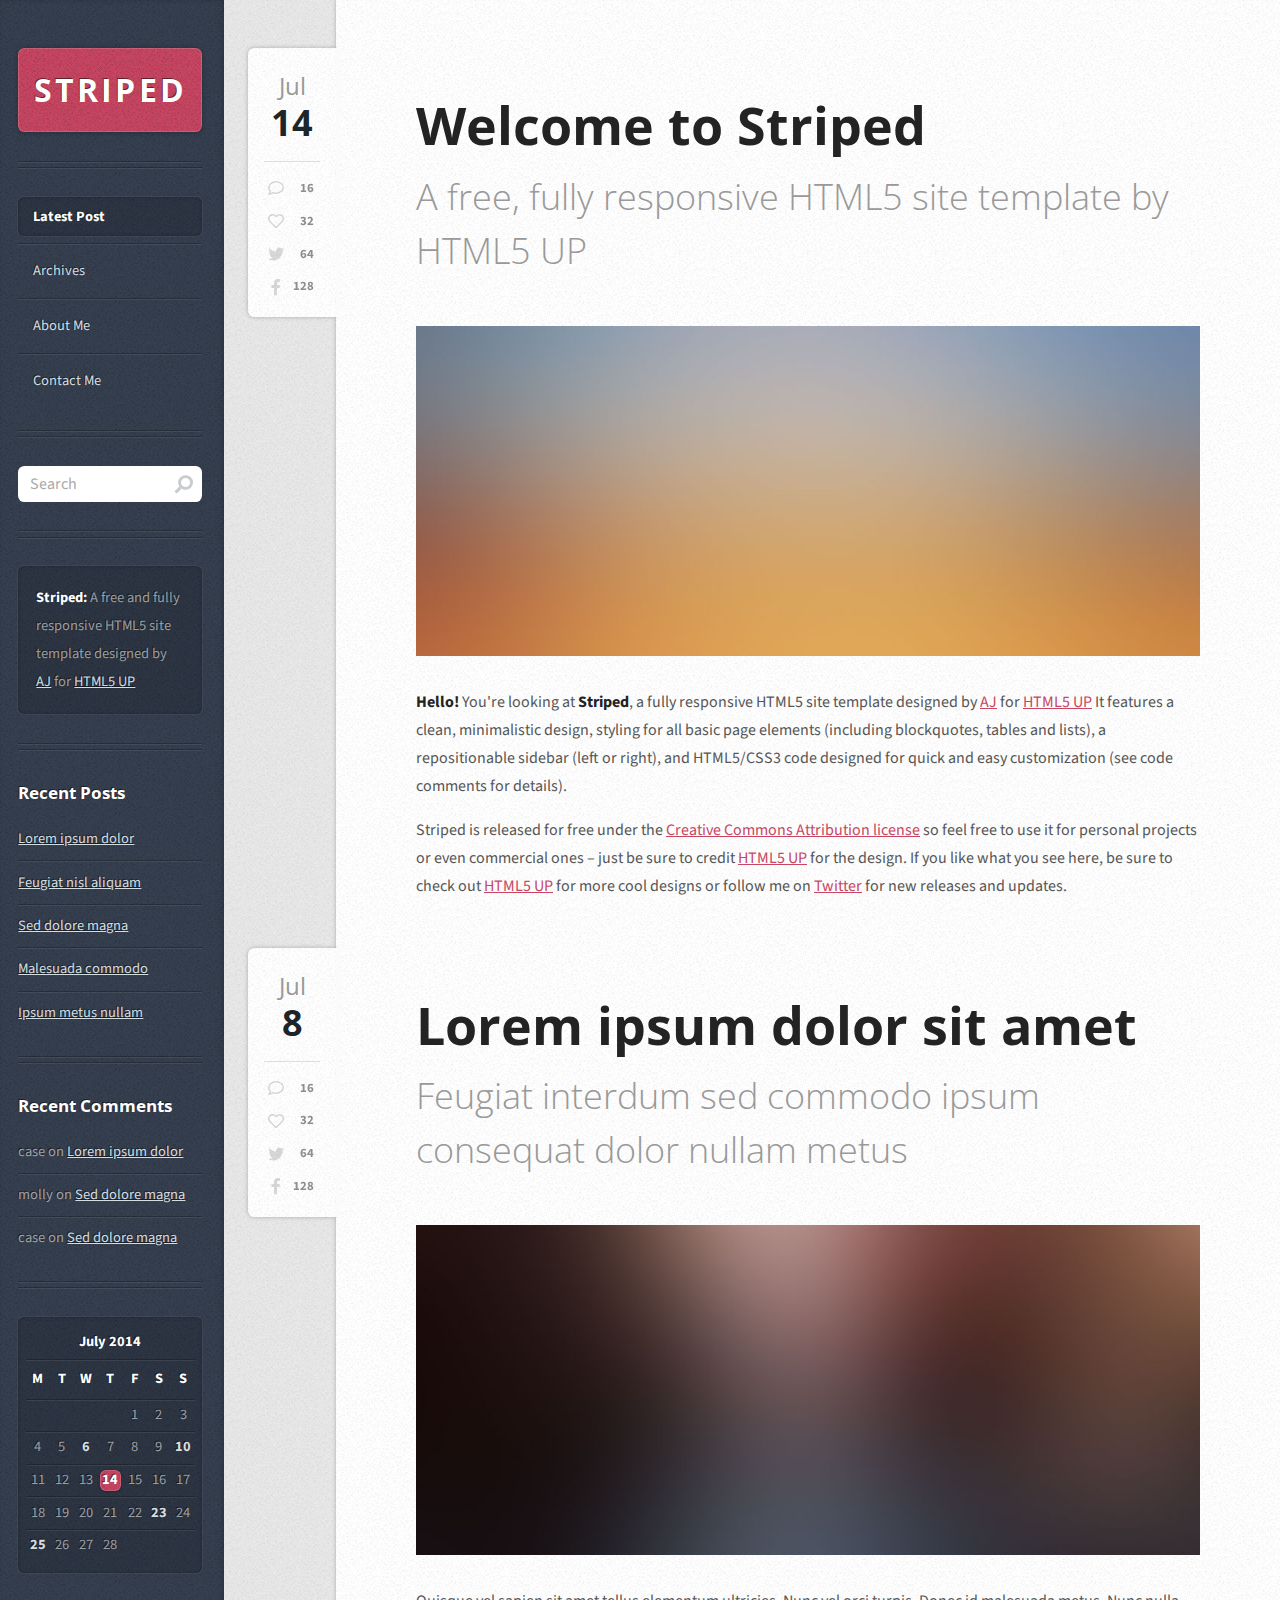
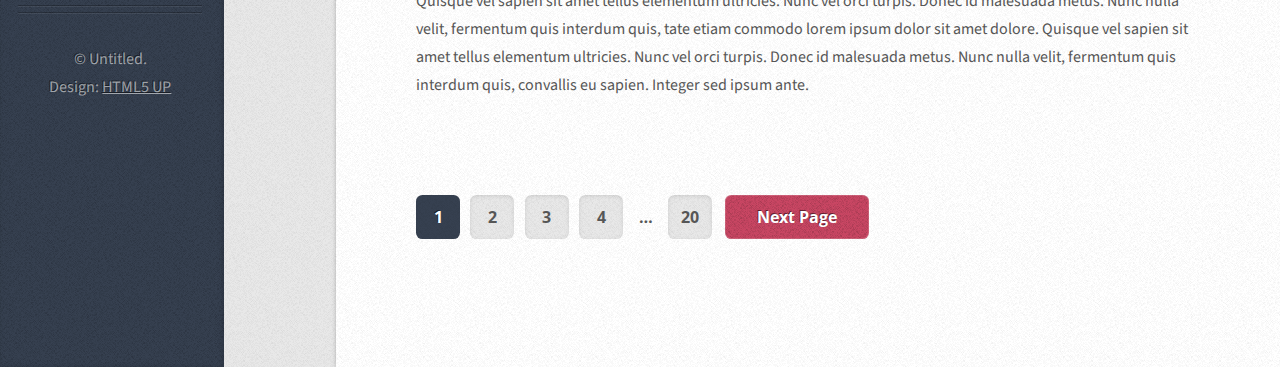
==== web/index.html @ 4e56ab69 "增添模板" ====
<!DOCTYPE HTML>
<!--
	Striped by HTML5 UP
	html5up.net | @ajlkn
	Free for personal and commercial use under the CCA 3.0 license (html5up.net/license)
-->
<html>
	<head>
		<title>Striped by HTML5 UP</title>
		<meta charset="utf-8" />
		<meta name="viewport" content="width=device-width, initial-scale=1, user-scalable=no" />
		<link rel="stylesheet" href="assets/css/main.css" />
	</head>
	<body class="is-preload">

		<!-- Content -->
			<div id="content">
				<div class="inner">

					<!-- Post -->
						<article class="box post post-excerpt">
							<header>
								<!--
									Note: Titles and subtitles will wrap automatically when necessary, so don't worry
									if they get too long. You can also remove the <p> entirely if you don't
									need a subtitle.
								-->
								<h2><a href="#">Welcome to Striped</a></h2>
								<p>A free, fully responsive HTML5 site template by HTML5 UP</p>
							</header>
							<div class="info">
								<!--
									Note: The date should be formatted exactly as it's shown below. In particular, the
									"least significant" characters of the month should be encapsulated in a <span>
									element to denote what gets dropped in 1200px mode (eg. the "uary" in "January").
									Oh, and if you don't need a date for a particular page or post you can simply delete
									the entire "date" element.

								-->
								<span class="date"><span class="month">Jul<span>y</span></span> <span class="day">14</span><span class="year">, 2014</span></span>
								<!--
									Note: You can change the number of list items in "stats" to whatever you want.
								-->
								<ul class="stats">
									<li><a href="#" class="icon fa-comment">16</a></li>
									<li><a href="#" class="icon fa-heart">32</a></li>
									<li><a href="#" class="icon brands fa-twitter">64</a></li>
									<li><a href="#" class="icon brands fa-facebook-f">128</a></li>
								</ul>
							</div>
							<a href="#" class="image featured"><img src="images/pic01.jpg" alt="" /></a>
							<p>
								<strong>Hello!</strong> You're looking at <strong>Striped</strong>, a fully responsive HTML5 site template designed by <a href="http://twitter.com/ajlkn">AJ</a>
								for <a href="http://html5up.net">HTML5 UP</a> It features a clean, minimalistic design, styling for all basic page elements (including blockquotes, tables and lists), a
								repositionable sidebar (left or right), and HTML5/CSS3 code designed for quick and easy customization (see code comments for details).
							</p>
							<p>
								Striped is released for free under the <a href="http://html5up.net/license">Creative Commons Attribution license</a> so feel free to use it for personal projects
								or even commercial ones &ndash; just be sure to credit <a href="http://html5up.net">HTML5 UP</a> for the design. If you like what you see here, be sure to check out
								<a href="http://html5up.net">HTML5 UP</a> for more cool designs or follow me on <a href="http://twitter.com/ajlkn">Twitter</a> for new releases and updates.
							</p>
						</article>

					<!-- Post -->
						<article class="box post post-excerpt">
							<header>
								<h2><a href="#">Lorem ipsum dolor sit amet</a></h2>
								<p>Feugiat interdum sed commodo ipsum consequat dolor nullam metus</p>
							</header>
							<div class="info">
								<span class="date"><span class="month">Jul<span>y</span></span> <span class="day">8</span><span class="year">, 2014</span></span>
								<ul class="stats">
									<li><a href="#" class="icon fa-comment">16</a></li>
									<li><a href="#" class="icon fa-heart">32</a></li>
									<li><a href="#" class="icon brands fa-twitter">64</a></li>
									<li><a href="#" class="icon brands fa-facebook-f">128</a></li>
								</ul>
							</div>
							<a href="#" class="image featured"><img src="images/pic02.jpg" alt="" /></a>
							<p>
								Quisque vel sapien sit amet tellus elementum ultricies. Nunc vel orci turpis. Donec id malesuada metus.
								Nunc nulla velit, fermentum quis interdum quis, tate etiam commodo lorem ipsum dolor sit amet dolore.
								Quisque vel sapien sit amet tellus elementum ultricies. Nunc vel orci turpis. Donec id malesuada metus.
								Nunc nulla velit, fermentum quis interdum quis, convallis eu sapien. Integer sed ipsum ante.
							</p>
						</article>

					<!-- Pagination -->
						<div class="pagination">
							<!--<a href="#" class="button previous">Previous Page</a>-->
							<div class="pages">
								<a href="#" class="active">1</a>
								<a href="#">2</a>
								<a href="#">3</a>
								<a href="#">4</a>
								<span>&hellip;</span>
								<a href="#">20</a>
							</div>
							<a href="#" class="button next">Next Page</a>
						</div>

				</div>
			</div>

		<!-- Sidebar -->
			<div id="sidebar">

				<!-- Logo -->
					<h1 id="logo"><a href="#">STRIPED</a></h1>

				<!-- Nav -->
					<nav id="nav">
						<ul>
							<li class="current"><a href="#">Latest Post</a></li>
							<li><a href="#">Archives</a></li>
							<li><a href="#">About Me</a></li>
							<li><a href="#">Contact Me</a></li>
						</ul>
					</nav>

				<!-- Search -->
					<section class="box search">
						<form method="post" action="#">
							<input type="text" class="text" name="search" placeholder="Search" />
						</form>
					</section>

				<!-- Text -->
					<section class="box text-style1">
						<div class="inner">
							<p>
								<strong>Striped:</strong> A free and fully responsive HTML5 site
								template designed by <a href="http://twitter.com/ajlkn">AJ</a> for <a href="http://html5up.net/">HTML5 UP</a>
							</p>
						</div>
					</section>

				<!-- Recent Posts -->
					<section class="box recent-posts">
						<header>
							<h2>Recent Posts</h2>
						</header>
						<ul>
							<li><a href="#">Lorem ipsum dolor</a></li>
							<li><a href="#">Feugiat nisl aliquam</a></li>
							<li><a href="#">Sed dolore magna</a></li>
							<li><a href="#">Malesuada commodo</a></li>
							<li><a href="#">Ipsum metus nullam</a></li>
						</ul>
					</section>

				<!-- Recent Comments -->
					<section class="box recent-comments">
						<header>
							<h2>Recent Comments</h2>
						</header>
						<ul>
							<li>case on <a href="#">Lorem ipsum dolor</a></li>
							<li>molly on <a href="#">Sed dolore magna</a></li>
							<li>case on <a href="#">Sed dolore magna</a></li>
						</ul>
					</section>

				<!-- Calendar -->
					<section class="box calendar">
						<div class="inner">
							<table>
								<caption>July 2014</caption>
								<thead>
									<tr>
										<th scope="col" title="Monday">M</th>
										<th scope="col" title="Tuesday">T</th>
										<th scope="col" title="Wednesday">W</th>
										<th scope="col" title="Thursday">T</th>
										<th scope="col" title="Friday">F</th>
										<th scope="col" title="Saturday">S</th>
										<th scope="col" title="Sunday">S</th>
									</tr>
								</thead>
								<tbody>
									<tr>
										<td colspan="4" class="pad"><span>&nbsp;</span></td>
										<td><span>1</span></td>
										<td><span>2</span></td>
										<td><span>3</span></td>
									</tr>
									<tr>
										<td><span>4</span></td>
										<td><span>5</span></td>
										<td><a href="#">6</a></td>
										<td><span>7</span></td>
										<td><span>8</span></td>
										<td><span>9</span></td>
										<td><a href="#">10</a></td>
									</tr>
									<tr>
										<td><span>11</span></td>
										<td><span>12</span></td>
										<td><span>13</span></td>
										<td class="today"><a href="#">14</a></td>
										<td><span>15</span></td>
										<td><span>16</span></td>
										<td><span>17</span></td>
									</tr>
									<tr>
										<td><span>18</span></td>
										<td><span>19</span></td>
										<td><span>20</span></td>
										<td><span>21</span></td>
										<td><span>22</span></td>
										<td><a href="#">23</a></td>
										<td><span>24</span></td>
									</tr>
									<tr>
										<td><a href="#">25</a></td>
										<td><span>26</span></td>
										<td><span>27</span></td>
										<td><span>28</span></td>
										<td class="pad" colspan="3"><span>&nbsp;</span></td>
									</tr>
								</tbody>
							</table>
						</div>
					</section>

				<!-- Copyright -->
					<ul id="copyright">
						<li>&copy; Untitled.</li><li>Design: <a href="http://html5up.net">HTML5 UP</a></li>
					</ul>

			</div>

		<!-- Scripts -->
			<script src="assets/js/jquery.min.js"></script>
			<script src="assets/js/browser.min.js"></script>
			<script src="assets/js/breakpoints.min.js"></script>
			<script src="assets/js/util.js"></script>
			<script src="assets/js/main.js"></script>

	</body>
</html>
---- web/assets/css/main.css ----
@import url("fontawesome-all.min.css");
@import url("https://fonts.googleapis.com/css?family=Source+Sans+Pro:400,400italic,700|Open+Sans+Condensed:300,700");

/*
	Striped by HTML5 UP
	html5up.net | @ajlkn
	Free for personal and commercial use under the CCA 3.0 license (html5up.net/license)
*/

html, body, div, span, applet, object,
iframe, h1, h2, h3, h4, h5, h6, p, blockquote,
pre, a, abbr, acronym, address, big, cite,
code, del, dfn, em, img, ins, kbd, q, s, samp,
small, strike, strong, sub, sup, tt, var, b,
u, i, center, dl, dt, dd, ol, ul, li, fieldset,
form, label, legend, table, caption, tbody,
tfoot, thead, tr, th, td, article, aside,
canvas, details, embed, figure, figcaption,
footer, header, hgroup, menu, nav, output, ruby,
section, summary, time, mark, audio, video {
	margin: 0;
	padding: 0;
	border: 0;
	font-size: 100%;
	font: inherit;
	vertical-align: baseline;}

article, aside, details, figcaption, figure,
footer, header, hgroup, menu, nav, section {
	display: block;}

body {
	line-height: 1;
}

ol, ul {
	list-style: none;
}

blockquote, q {
	quotes: none;
}

	blockquote:before, blockquote:after, q:before, q:after {
		content: '';
		content: none;
	}

table {
	border-collapse: collapse;
	border-spacing: 0;
}

body {
	-webkit-text-size-adjust: none;
}

mark {
	background-color: transparent;
	color: inherit;
}

input::-moz-focus-inner {
	border: 0;
	padding: 0;
}

input, select, textarea {
	-moz-appearance: none;
	-webkit-appearance: none;
	-ms-appearance: none;
	appearance: none;
}

/* Basic */

	html {
		box-sizing: border-box;
	}

	*, *:before, *:after {
		box-sizing: inherit;
	}

	body {
		background-color: #e8e8e8;
		background-image: url("images/bg02.png");
		display: -moz-flex;
		display: -webkit-flex;
		display: -ms-flex;
		display: flex;
	}

		body.is-preload *, body.is-preload *:before, body.is-preload *:after {
			-moz-animation: none !important;
			-webkit-animation: none !important;
			-ms-animation: none !important;
			animation: none !important;
			-moz-transition: none !important;
			-webkit-transition: none !important;
			-ms-transition: none !important;
			transition: none !important;
		}

	body, input, textarea, select {
		font-family: 'Source Sans Pro', sans-serif;
		font-weight: 400;
		color: #565656;
	}

	a {
		color: #c94663;
	}

	strong, b {
		font-weight: 700;
		color: #232323;
	}

	h2, h3, h4, h5, h6 {
		font-family: 'Open Sans Condensed', sans-serif;
		font-weight: 700;
		color: #232323;
	}

	h2 a, h4 a, h5 a, h6 a {
		text-decoration: none;
		color: inherit;
	}

	blockquote {
		border-left: solid 5px #ddd;
		padding: 1em 0 1em 2em;
		font-style: italic;
	}

	em, i {
		font-style: italic;
	}

	hr {
		border: 0;
		border-top: solid 1px #ddd;
		padding: 1.5em 0 0 0;
		margin: 1.75em 0 0 0;
	}

	sub {
		position: relative;
		top: 0.5em;
		font-size: 0.8em;
	}

	sup {
		position: relative;
		top: -0.5em;
		font-size: 0.8em;
	}

	br.clear {
		clear: both;
	}

	p, ul, ol, dl {
		margin-bottom: 1em;
	}

/* Row */

	.row {
		display: flex;
		flex-wrap: wrap;
		box-sizing: border-box;
		align-items: stretch;
	}

		.row > * {
			box-sizing: border-box;
		}

		.row.gtr-uniform > * > :last-child {
			margin-bottom: 0;
		}

		.row.aln-left {
			justify-content: flex-start;
		}

		.row.aln-center {
			justify-content: center;
		}

		.row.aln-right {
			justify-content: flex-end;
		}

		.row.aln-top {
			align-items: flex-start;
		}

		.row.aln-middle {
			align-items: center;
		}

		.row.aln-bottom {
			align-items: flex-end;
		}

		.row > .imp {
			order: -1;
		}

		.row > .col-1 {
			width: 8.33333%;
		}

		.row > .off-1 {
			margin-left: 8.33333%;
		}

		.row > .col-2 {
			width: 16.66667%;
		}

		.row > .off-2 {
			margin-left: 16.66667%;
		}

		.row > .col-3 {
			width: 25%;
		}

		.row > .off-3 {
			margin-left: 25%;
		}

		.row > .col-4 {
			width: 33.33333%;
		}

		.row > .off-4 {
			margin-left: 33.33333%;
		}

		.row > .col-5 {
			width: 41.66667%;
		}

		.row > .off-5 {
			margin-left: 41.66667%;
		}

		.row > .col-6 {
			width: 50%;
		}

		.row > .off-6 {
			margin-left: 50%;
		}

		.row > .col-7 {
			width: 58.33333%;
		}

		.row > .off-7 {
			margin-left: 58.33333%;
		}

		.row > .col-8 {
			width: 66.66667%;
		}

		.row > .off-8 {
			margin-left: 66.66667%;
		}

		.row > .col-9 {
			width: 75%;
		}

		.row > .off-9 {
			margin-left: 75%;
		}

		.row > .col-10 {
			width: 83.33333%;
		}

		.row > .off-10 {
			margin-left: 83.33333%;
		}

		.row > .col-11 {
			width: 91.66667%;
		}

		.row > .off-11 {
			margin-left: 91.66667%;
		}

		.row > .col-12 {
			width: 100%;
		}

		.row > .off-12 {
			margin-left: 100%;
		}

		.row.gtr-0 {
			margin-top: 0px;
			margin-left: 0px;
		}

			.row.gtr-0 > * {
				padding: 0px 0 0 0px;
			}

			.row.gtr-0.gtr-uniform {
				margin-top: 0px;
			}

				.row.gtr-0.gtr-uniform > * {
					padding-top: 0px;
				}

		.row.gtr-25 {
			margin-top: -12.5px;
			margin-left: -12.5px;
		}

			.row.gtr-25 > * {
				padding: 12.5px 0 0 12.5px;
			}

			.row.gtr-25.gtr-uniform {
				margin-top: -12.5px;
			}

				.row.gtr-25.gtr-uniform > * {
					padding-top: 12.5px;
				}

		.row.gtr-50 {
			margin-top: -25px;
			margin-left: -25px;
		}

			.row.gtr-50 > * {
				padding: 25px 0 0 25px;
			}

			.row.gtr-50.gtr-uniform {
				margin-top: -25px;
			}

				.row.gtr-50.gtr-uniform > * {
					padding-top: 25px;
				}

		.row {
			margin-top: -50px;
			margin-left: -50px;
		}

			.row > * {
				padding: 50px 0 0 50px;
			}

			.row.gtr-uniform {
				margin-top: -50px;
			}

				.row.gtr-uniform > * {
					padding-top: 50px;
				}

		.row.gtr-150 {
			margin-top: -75px;
			margin-left: -75px;
		}

			.row.gtr-150 > * {
				padding: 75px 0 0 75px;
			}

			.row.gtr-150.gtr-uniform {
				margin-top: -75px;
			}

				.row.gtr-150.gtr-uniform > * {
					padding-top: 75px;
				}

		.row.gtr-200 {
			margin-top: -100px;
			margin-left: -100px;
		}

			.row.gtr-200 > * {
				padding: 100px 0 0 100px;
			}

			.row.gtr-200.gtr-uniform {
				margin-top: -100px;
			}

				.row.gtr-200.gtr-uniform > * {
					padding-top: 100px;
				}

		@media screen and (min-width: 737px) {

			.row {
				display: flex;
				flex-wrap: wrap;
				box-sizing: border-box;
				align-items: stretch;
			}

				.row > * {
					box-sizing: border-box;
				}

				.row.gtr-uniform > * > :last-child {
					margin-bottom: 0;
				}

				.row.aln-left {
					justify-content: flex-start;
				}

				.row.aln-center {
					justify-content: center;
				}

				.row.aln-right {
					justify-content: flex-end;
				}

				.row.aln-top {
					align-items: flex-start;
				}

				.row.aln-middle {
					align-items: center;
				}

				.row.aln-bottom {
					align-items: flex-end;
				}

				.row > .imp-desktop {
					order: -1;
				}

				.row > .col-1-desktop {
					width: 8.33333%;
				}

				.row > .off-1-desktop {
					margin-left: 8.33333%;
				}

				.row > .col-2-desktop {
					width: 16.66667%;
				}

				.row > .off-2-desktop {
					margin-left: 16.66667%;
				}

				.row > .col-3-desktop {
					width: 25%;
				}

				.row > .off-3-desktop {
					margin-left: 25%;
				}

				.row > .col-4-desktop {
					width: 33.33333%;
				}

				.row > .off-4-desktop {
					margin-left: 33.33333%;
				}

				.row > .col-5-desktop {
					width: 41.66667%;
				}

				.row > .off-5-desktop {
					margin-left: 41.66667%;
				}

				.row > .col-6-desktop {
					width: 50%;
				}

				.row > .off-6-desktop {
					margin-left: 50%;
				}

				.row > .col-7-desktop {
					width: 58.33333%;
				}

				.row > .off-7-desktop {
					margin-left: 58.33333%;
				}

				.row > .col-8-desktop {
					width: 66.66667%;
				}

				.row > .off-8-desktop {
					margin-left: 66.66667%;
				}

				.row > .col-9-desktop {
					width: 75%;
				}

				.row > .off-9-desktop {
					margin-left: 75%;
				}

				.row > .col-10-desktop {
					width: 83.33333%;
				}

				.row > .off-10-desktop {
					margin-left: 83.33333%;
				}

				.row > .col-11-desktop {
					width: 91.66667%;
				}

				.row > .off-11-desktop {
					margin-left: 91.66667%;
				}

				.row > .col-12-desktop {
					width: 100%;
				}

				.row > .off-12-desktop {
					margin-left: 100%;
				}

				.row.gtr-0 {
					margin-top: 0px;
					margin-left: 0px;
				}

					.row.gtr-0 > * {
						padding: 0px 0 0 0px;
					}

					.row.gtr-0.gtr-uniform {
						margin-top: 0px;
					}

						.row.gtr-0.gtr-uniform > * {
							padding-top: 0px;
						}

				.row.gtr-25 {
					margin-top: -12.5px;
					margin-left: -12.5px;
				}

					.row.gtr-25 > * {
						padding: 12.5px 0 0 12.5px;
					}

					.row.gtr-25.gtr-uniform {
						margin-top: -12.5px;
					}

						.row.gtr-25.gtr-uniform > * {
							padding-top: 12.5px;
						}

				.row.gtr-50 {
					margin-top: -25px;
					margin-left: -25px;
				}

					.row.gtr-50 > * {
						padding: 25px 0 0 25px;
					}

					.row.gtr-50.gtr-uniform {
						margin-top: -25px;
					}

						.row.gtr-50.gtr-uniform > * {
							padding-top: 25px;
						}

				.row {
					margin-top: -50px;
					margin-left: -50px;
				}

					.row > * {
						padding: 50px 0 0 50px;
					}

					.row.gtr-uniform {
						margin-top: -50px;
					}

						.row.gtr-uniform > * {
							padding-top: 50px;
						}

				.row.gtr-150 {
					margin-top: -75px;
					margin-left: -75px;
				}

					.row.gtr-150 > * {
						padding: 75px 0 0 75px;
					}

					.row.gtr-150.gtr-uniform {
						margin-top: -75px;
					}

						.row.gtr-150.gtr-uniform > * {
							padding-top: 75px;
						}

				.row.gtr-200 {
					margin-top: -100px;
					margin-left: -100px;
				}

					.row.gtr-200 > * {
						padding: 100px 0 0 100px;
					}

					.row.gtr-200.gtr-uniform {
						margin-top: -100px;
					}

						.row.gtr-200.gtr-uniform > * {
							padding-top: 100px;
						}

		}

		@media screen and (min-width: 1201px) {

			.row {
				display: flex;
				flex-wrap: wrap;
				box-sizing: border-box;
				align-items: stretch;
			}

				.row > * {
					box-sizing: border-box;
				}

				.row.gtr-uniform > * > :last-child {
					margin-bottom: 0;
				}

				.row.aln-left {
					justify-content: flex-start;
				}

				.row.aln-center {
					justify-content: center;
				}

				.row.aln-right {
					justify-content: flex-end;
				}

				.row.aln-top {
					align-items: flex-start;
				}

				.row.aln-middle {
					align-items: center;
				}

				.row.aln-bottom {
					align-items: flex-end;
				}

				.row > .imp-wide {
					order: -1;
				}

				.row > .col-1-wide {
					width: 8.33333%;
				}

				.row > .off-1-wide {
					margin-left: 8.33333%;
				}

				.row > .col-2-wide {
					width: 16.66667%;
				}

				.row > .off-2-wide {
					margin-left: 16.66667%;
				}

				.row > .col-3-wide {
					width: 25%;
				}

				.row > .off-3-wide {
					margin-left: 25%;
				}

				.row > .col-4-wide {
					width: 33.33333%;
				}

				.row > .off-4-wide {
					margin-left: 33.33333%;
				}

				.row > .col-5-wide {
					width: 41.66667%;
				}

				.row > .off-5-wide {
					margin-left: 41.66667%;
				}

				.row > .col-6-wide {
					width: 50%;
				}

				.row > .off-6-wide {
					margin-left: 50%;
				}

				.row > .col-7-wide {
					width: 58.33333%;
				}

				.row > .off-7-wide {
					margin-left: 58.33333%;
				}

				.row > .col-8-wide {
					width: 66.66667%;
				}

				.row > .off-8-wide {
					margin-left: 66.66667%;
				}

				.row > .col-9-wide {
					width: 75%;
				}

				.row > .off-9-wide {
					margin-left: 75%;
				}

				.row > .col-10-wide {
					width: 83.33333%;
				}

				.row > .off-10-wide {
					margin-left: 83.33333%;
				}

				.row > .col-11-wide {
					width: 91.66667%;
				}

				.row > .off-11-wide {
					margin-left: 91.66667%;
				}

				.row > .col-12-wide {
					width: 100%;
				}

				.row > .off-12-wide {
					margin-left: 100%;
				}

				.row.gtr-0 {
					margin-top: 0px;
					margin-left: 0px;
				}

					.row.gtr-0 > * {
						padding: 0px 0 0 0px;
					}

					.row.gtr-0.gtr-uniform {
						margin-top: 0px;
					}

						.row.gtr-0.gtr-uniform > * {
							padding-top: 0px;
						}

				.row.gtr-25 {
					margin-top: -12.5px;
					margin-left: -12.5px;
				}

					.row.gtr-25 > * {
						padding: 12.5px 0 0 12.5px;
					}

					.row.gtr-25.gtr-uniform {
						margin-top: -12.5px;
					}

						.row.gtr-25.gtr-uniform > * {
							padding-top: 12.5px;
						}

				.row.gtr-50 {
					margin-top: -25px;
					margin-left: -25px;
				}

					.row.gtr-50 > * {
						padding: 25px 0 0 25px;
					}

					.row.gtr-50.gtr-uniform {
						margin-top: -25px;
					}

						.row.gtr-50.gtr-uniform > * {
							padding-top: 25px;
						}

				.row {
					margin-top: -50px;
					margin-left: -50px;
				}

					.row > * {
						padding: 50px 0 0 50px;
					}

					.row.gtr-uniform {
						margin-top: -50px;
					}

						.row.gtr-uniform > * {
							padding-top: 50px;
						}

				.row.gtr-150 {
					margin-top: -75px;
					margin-left: -75px;
				}

					.row.gtr-150 > * {
						padding: 75px 0 0 75px;
					}

					.row.gtr-150.gtr-uniform {
						margin-top: -75px;
					}

						.row.gtr-150.gtr-uniform > * {
							padding-top: 75px;
						}

				.row.gtr-200 {
					margin-top: -100px;
					margin-left: -100px;
				}

					.row.gtr-200 > * {
						padding: 100px 0 0 100px;
					}

					.row.gtr-200.gtr-uniform {
						margin-top: -100px;
					}

						.row.gtr-200.gtr-uniform > * {
							padding-top: 100px;
						}

		}

		@media screen and (min-width: 737px) and (max-width: 1200px) {

			.row {
				display: flex;
				flex-wrap: wrap;
				box-sizing: border-box;
				align-items: stretch;
			}

				.row > * {
					box-sizing: border-box;
				}

				.row.gtr-uniform > * > :last-child {
					margin-bottom: 0;
				}

				.row.aln-left {
					justify-content: flex-start;
				}

				.row.aln-center {
					justify-content: center;
				}

				.row.aln-right {
					justify-content: flex-end;
				}

				.row.aln-top {
					align-items: flex-start;
				}

				.row.aln-middle {
					align-items: center;
				}

				.row.aln-bottom {
					align-items: flex-end;
				}

				.row > .imp-narrow {
					order: -1;
				}

				.row > .col-1-narrow {
					width: 8.33333%;
				}

				.row > .off-1-narrow {
					margin-left: 8.33333%;
				}

				.row > .col-2-narrow {
					width: 16.66667%;
				}

				.row > .off-2-narrow {
					margin-left: 16.66667%;
				}

				.row > .col-3-narrow {
					width: 25%;
				}

				.row > .off-3-narrow {
					margin-left: 25%;
				}

				.row > .col-4-narrow {
					width: 33.33333%;
				}

				.row > .off-4-narrow {
					margin-left: 33.33333%;
				}

				.row > .col-5-narrow {
					width: 41.66667%;
				}

				.row > .off-5-narrow {
					margin-left: 41.66667%;
				}

				.row > .col-6-narrow {
					width: 50%;
				}

				.row > .off-6-narrow {
					margin-left: 50%;
				}

				.row > .col-7-narrow {
					width: 58.33333%;
				}

				.row > .off-7-narrow {
					margin-left: 58.33333%;
				}

				.row > .col-8-narrow {
					width: 66.66667%;
				}

				.row > .off-8-narrow {
					margin-left: 66.66667%;
				}

				.row > .col-9-narrow {
					width: 75%;
				}

				.row > .off-9-narrow {
					margin-left: 75%;
				}

				.row > .col-10-narrow {
					width: 83.33333%;
				}

				.row > .off-10-narrow {
					margin-left: 83.33333%;
				}

				.row > .col-11-narrow {
					width: 91.66667%;
				}

				.row > .off-11-narrow {
					margin-left: 91.66667%;
				}

				.row > .col-12-narrow {
					width: 100%;
				}

				.row > .off-12-narrow {
					margin-left: 100%;
				}

				.row.gtr-0 {
					margin-top: 0px;
					margin-left: 0px;
				}

					.row.gtr-0 > * {
						padding: 0px 0 0 0px;
					}

					.row.gtr-0.gtr-uniform {
						margin-top: 0px;
					}

						.row.gtr-0.gtr-uniform > * {
							padding-top: 0px;
						}

				.row.gtr-25 {
					margin-top: -12.5px;
					margin-left: -12.5px;
				}

					.row.gtr-25 > * {
						padding: 12.5px 0 0 12.5px;
					}

					.row.gtr-25.gtr-uniform {
						margin-top: -12.5px;
					}

						.row.gtr-25.gtr-uniform > * {
							padding-top: 12.5px;
						}

				.row.gtr-50 {
					margin-top: -25px;
					margin-left: -25px;
				}

					.row.gtr-50 > * {
						padding: 25px 0 0 25px;
					}

					.row.gtr-50.gtr-uniform {
						margin-top: -25px;
					}

						.row.gtr-50.gtr-uniform > * {
							padding-top: 25px;
						}

				.row {
					margin-top: -50px;
					margin-left: -50px;
				}

					.row > * {
						padding: 50px 0 0 50px;
					}

					.row.gtr-uniform {
						margin-top: -50px;
					}

						.row.gtr-uniform > * {
							padding-top: 50px;
						}

				.row.gtr-150 {
					margin-top: -75px;
					margin-left: -75px;
				}

					.row.gtr-150 > * {
						padding: 75px 0 0 75px;
					}

					.row.gtr-150.gtr-uniform {
						margin-top: -75px;
					}

						.row.gtr-150.gtr-uniform > * {
							padding-top: 75px;
						}

				.row.gtr-200 {
					margin-top: -100px;
					margin-left: -100px;
				}

					.row.gtr-200 > * {
						padding: 100px 0 0 100px;
					}

					.row.gtr-200.gtr-uniform {
						margin-top: -100px;
					}

						.row.gtr-200.gtr-uniform > * {
							padding-top: 100px;
						}

		}

		@media screen and (min-width: 737px) and (max-width: 1000px) {

			.row {
				display: flex;
				flex-wrap: wrap;
				box-sizing: border-box;
				align-items: stretch;
			}

				.row > * {
					box-sizing: border-box;
				}

				.row.gtr-uniform > * > :last-child {
					margin-bottom: 0;
				}

				.row.aln-left {
					justify-content: flex-start;
				}

				.row.aln-center {
					justify-content: center;
				}

				.row.aln-right {
					justify-content: flex-end;
				}

				.row.aln-top {
					align-items: flex-start;
				}

				.row.aln-middle {
					align-items: center;
				}

				.row.aln-bottom {
					align-items: flex-end;
				}

				.row > .imp-narrower {
					order: -1;
				}

				.row > .col-1-narrower {
					width: 8.33333%;
				}

				.row > .off-1-narrower {
					margin-left: 8.33333%;
				}

				.row > .col-2-narrower {
					width: 16.66667%;
				}

				.row > .off-2-narrower {
					margin-left: 16.66667%;
				}

				.row > .col-3-narrower {
					width: 25%;
				}

				.row > .off-3-narrower {
					margin-left: 25%;
				}

				.row > .col-4-narrower {
					width: 33.33333%;
				}

				.row > .off-4-narrower {
					margin-left: 33.33333%;
				}

				.row > .col-5-narrower {
					width: 41.66667%;
				}

				.row > .off-5-narrower {
					margin-left: 41.66667%;
				}

				.row > .col-6-narrower {
					width: 50%;
				}

				.row > .off-6-narrower {
					margin-left: 50%;
				}

				.row > .col-7-narrower {
					width: 58.33333%;
				}

				.row > .off-7-narrower {
					margin-left: 58.33333%;
				}

				.row > .col-8-narrower {
					width: 66.66667%;
				}

				.row > .off-8-narrower {
					margin-left: 66.66667%;
				}

				.row > .col-9-narrower {
					width: 75%;
				}

				.row > .off-9-narrower {
					margin-left: 75%;
				}

				.row > .col-10-narrower {
					width: 83.33333%;
				}

				.row > .off-10-narrower {
					margin-left: 83.33333%;
				}

				.row > .col-11-narrower {
					width: 91.66667%;
				}

				.row > .off-11-narrower {
					margin-left: 91.66667%;
				}

				.row > .col-12-narrower {
					width: 100%;
				}

				.row > .off-12-narrower {
					margin-left: 100%;
				}

				.row.gtr-0 {
					margin-top: 0px;
					margin-left: 0px;
				}

					.row.gtr-0 > * {
						padding: 0px 0 0 0px;
					}

					.row.gtr-0.gtr-uniform {
						margin-top: 0px;
					}

						.row.gtr-0.gtr-uniform > * {
							padding-top: 0px;
						}

				.row.gtr-25 {
					margin-top: -12.5px;
					margin-left: -12.5px;
				}

					.row.gtr-25 > * {
						padding: 12.5px 0 0 12.5px;
					}

					.row.gtr-25.gtr-uniform {
						margin-top: -12.5px;
					}

						.row.gtr-25.gtr-uniform > * {
							padding-top: 12.5px;
						}

				.row.gtr-50 {
					margin-top: -25px;
					margin-left: -25px;
				}

					.row.gtr-50 > * {
						padding: 25px 0 0 25px;
					}

					.row.gtr-50.gtr-uniform {
						margin-top: -25px;
					}

						.row.gtr-50.gtr-uniform > * {
							padding-top: 25px;
						}

				.row {
					margin-top: -50px;
					margin-left: -50px;
				}

					.row > * {
						padding: 50px 0 0 50px;
					}

					.row.gtr-uniform {
						margin-top: -50px;
					}

						.row.gtr-uniform > * {
							padding-top: 50px;
						}

				.row.gtr-150 {
					margin-top: -75px;
					margin-left: -75px;
				}

					.row.gtr-150 > * {
						padding: 75px 0 0 75px;
					}

					.row.gtr-150.gtr-uniform {
						margin-top: -75px;
					}

						.row.gtr-150.gtr-uniform > * {
							padding-top: 75px;
						}

				.row.gtr-200 {
					margin-top: -100px;
					margin-left: -100px;
				}

					.row.gtr-200 > * {
						padding: 100px 0 0 100px;
					}

					.row.gtr-200.gtr-uniform {
						margin-top: -100px;
					}

						.row.gtr-200.gtr-uniform > * {
							padding-top: 100px;
						}

		}

		@media screen and (max-width: 736px) {

			.row {
				display: flex;
				flex-wrap: wrap;
				box-sizing: border-box;
				align-items: stretch;
			}

				.row > * {
					box-sizing: border-box;
				}

				.row.gtr-uniform > * > :last-child {
					margin-bottom: 0;
				}

				.row.aln-left {
					justify-content: flex-start;
				}

				.row.aln-center {
					justify-content: center;
				}

				.row.aln-right {
					justify-content: flex-end;
				}

				.row.aln-top {
					align-items: flex-start;
				}

				.row.aln-middle {
					align-items: center;
				}

				.row.aln-bottom {
					align-items: flex-end;
				}

				.row > .imp-mobile {
					order: -1;
				}

				.row > .col-1-mobile {
					width: 8.33333%;
				}

				.row > .off-1-mobile {
					margin-left: 8.33333%;
				}

				.row > .col-2-mobile {
					width: 16.66667%;
				}

				.row > .off-2-mobile {
					margin-left: 16.66667%;
				}

				.row > .col-3-mobile {
					width: 25%;
				}

				.row > .off-3-mobile {
					margin-left: 25%;
				}

				.row > .col-4-mobile {
					width: 33.33333%;
				}

				.row > .off-4-mobile {
					margin-left: 33.33333%;
				}

				.row > .col-5-mobile {
					width: 41.66667%;
				}

				.row > .off-5-mobile {
					margin-left: 41.66667%;
				}

				.row > .col-6-mobile {
					width: 50%;
				}

				.row > .off-6-mobile {
					margin-left: 50%;
				}

				.row > .col-7-mobile {
					width: 58.33333%;
				}

				.row > .off-7-mobile {
					margin-left: 58.33333%;
				}

				.row > .col-8-mobile {
					width: 66.66667%;
				}

				.row > .off-8-mobile {
					margin-left: 66.66667%;
				}

				.row > .col-9-mobile {
					width: 75%;
				}

				.row > .off-9-mobile {
					margin-left: 75%;
				}

				.row > .col-10-mobile {
					width: 83.33333%;
				}

				.row > .off-10-mobile {
					margin-left: 83.33333%;
				}

				.row > .col-11-mobile {
					width: 91.66667%;
				}

				.row > .off-11-mobile {
					margin-left: 91.66667%;
				}

				.row > .col-12-mobile {
					width: 100%;
				}

				.row > .off-12-mobile {
					margin-left: 100%;
				}

				.row.gtr-0 {
					margin-top: 0px;
					margin-left: 0px;
				}

					.row.gtr-0 > * {
						padding: 0px 0 0 0px;
					}

					.row.gtr-0.gtr-uniform {
						margin-top: 0px;
					}

						.row.gtr-0.gtr-uniform > * {
							padding-top: 0px;
						}

				.row.gtr-25 {
					margin-top: -12.5px;
					margin-left: -12.5px;
				}

					.row.gtr-25 > * {
						padding: 12.5px 0 0 12.5px;
					}

					.row.gtr-25.gtr-uniform {
						margin-top: -12.5px;
					}

						.row.gtr-25.gtr-uniform > * {
							padding-top: 12.5px;
						}

				.row.gtr-50 {
					margin-top: -25px;
					margin-left: -25px;
				}

					.row.gtr-50 > * {
						padding: 25px 0 0 25px;
					}

					.row.gtr-50.gtr-uniform {
						margin-top: -25px;
					}

						.row.gtr-50.gtr-uniform > * {
							padding-top: 25px;
						}

				.row {
					margin-top: -50px;
					margin-left: -50px;
				}

					.row > * {
						padding: 50px 0 0 50px;
					}

					.row.gtr-uniform {
						margin-top: -50px;
					}

						.row.gtr-uniform > * {
							padding-top: 50px;
						}

				.row.gtr-150 {
					margin-top: -75px;
					margin-left: -75px;
				}

					.row.gtr-150 > * {
						padding: 75px 0 0 75px;
					}

					.row.gtr-150.gtr-uniform {
						margin-top: -75px;
					}

						.row.gtr-150.gtr-uniform > * {
							padding-top: 75px;
						}

				.row.gtr-200 {
					margin-top: -100px;
					margin-left: -100px;
				}

					.row.gtr-200 > * {
						padding: 100px 0 0 100px;
					}

					.row.gtr-200.gtr-uniform {
						margin-top: -100px;
					}

						.row.gtr-200.gtr-uniform > * {
							padding-top: 100px;
						}

		}

/* Table */

	table {
		margin-bottom: 1em;
		width: 100%;
	}

		table tbody tr:nth-child(2n+2) {
			background: #f4f4f4;
		}

		table td {
			padding: 0.5em 1em 0.5em 1em;
		}

		table th {
			text-align: left;
			font-weight: 700;
			padding: 0.75em 1em 0.75em 1em;
		}

		table thead {
			border-bottom: solid 1px #ddd;
		}

		table tfoot {
			border-top: solid 1px #ddd;
			background: #eee;
		}

/* Form */

	form label {
		font-family: 'Open Sans Condensed', sans-serif;
		font-weight: 700;
		color: #232323;
		margin: 0 0 0.75em 0;
	}

	form input[type="text"],
	form input[type="email"],
	form input[type="password"],
	form select,
	form textarea {
		display: block;
		border-radius: 0.4em;
		-webkit-appearance: none;
		border: solid 1px #ddd;
		padding: 0.5em 0.75em;
		width: 100%;
		line-height: 1.25em;
	}

		form input[type="text"]:focus,
		form input[type="email"]:focus,
		form input[type="password"]:focus,
		form select:focus,
		form textarea:focus {
			box-shadow: 0px 0px 2px 2px #c94663;
		}

	form ::-webkit-input-placeholder {
		color: #aaa;
	}

	form :-moz-placeholder {
		color: #aaa;
	}

	form ::-moz-placeholder {
		color: #aaa;
	}

	form :-ms-input-placeholder {
		color: #aaa;
	}

/* Section/Article */

	header {
		margin: 0 0 2em 0;
	}

		header > p {
			font-family: 'Open Sans Condensed', sans-serif;
			font-weight: 300;
			display: block;
			margin-top: 1em;
			color: #999;
		}

	section, article {
		margin-bottom: 3em;
	}

		section > :last-child,
		section > .inner > :last-child, section:last-child, article > :last-child,
		article > .inner > :last-child, article:last-child {
			margin-bottom: 0;
		}

/* Image */

	.image {
		display: inline-block;
	}

		.image img {
			display: block;
			width: 100%;
		}

		.image.fit {
			display: block;
			width: 100%;
		}

		.image.featured {
			display: block;
			width: 100%;
			margin: 0 0 2em 0;
		}

		.image.left {
			float: left;
			margin: 0 2em 2em 0;
		}

		.image.centered {
			display: block;
			margin: 0 0 2em 0;
		}

			.image.centered img {
				margin: 0 auto;
				width: auto;
			}

/* Button */

	input[type="button"],
	input[type="submit"],
	input[type="reset"],
	button,
	.button {
		cursor: pointer;
		background-color: #c94663;
		background-image: url("images/bg01.png");
		border-radius: 0.4em;
		text-align: center;
		box-shadow: inset 0px 0px 0px 1px rgba(255, 255, 255, 0.15);
		color: #fff;
		font-family: 'Open Sans Condensed', sans-serif;
		font-weight: 700;
		text-decoration: none;
		-moz-transition: background-color .25s ease-in-out, color .25s ease-in-out;
		-webkit-transition: background-color .25s ease-in-out, color .25s ease-in-out;
		-ms-transition: background-color .25s ease-in-out, color .25s ease-in-out;
		transition: background-color .25s ease-in-out, color .25s ease-in-out;
		text-shadow: -1px -1px 0px rgba(0, 0, 0, 0.5);
	}

		input[type="button"]:disabled, input[type="button"].disabled,
		input[type="submit"]:disabled,
		input[type="submit"].disabled,
		input[type="reset"]:disabled,
		input[type="reset"].disabled,
		button:disabled,
		button.disabled,
		.button:disabled,
		.button.disabled {
			opacity: 0.35;
			cursor: default;
		}

		input[type="button"]:hover,
		input[type="submit"]:hover,
		input[type="reset"]:hover,
		button:hover,
		.button:hover {
			background-color: #d95673;
		}

		input[type="button"]:active,
		input[type="submit"]:active,
		input[type="reset"]:active,
		button:active,
		.button:active {
			background-color: #b93653;
		}

		input[type="button"].alt,
		input[type="submit"].alt,
		input[type="reset"].alt,
		button.alt,
		.button.alt {
			background-color: #364050;
		}

			input[type="button"].alt:hover,
			input[type="submit"].alt:hover,
			input[type="reset"].alt:hover,
			button.alt:hover,
			.button.alt:hover {
				background-color: #465060;
			}

			input[type="button"].alt:active,
			input[type="submit"].alt:active,
			input[type="reset"].alt:active,
			button.alt:active,
			.button.alt:active {
				background-color: #263040;
			}

/* List */

	ul {
		list-style: disc;
		padding-left: 1em;
	}

		ul li {
			padding-left: 0.5em;
		}

	ol {
		list-style: decimal;
		padding-left: 1.25em;
	}

		ol li {
			padding-left: 0.25em;
		}

/* Pagination */

	.pagination .pages {
		display: inline-block;
		font-family: 'Open Sans Condensed', sans-serif;
		font-weight: 700;
	}

		.pagination .pages span {
			display: inline-block;
			width: 1.5em;
			text-align: center;
			margin: 0 0.4em 0 0;
		}

		.pagination .pages a {
			cursor: pointer;
			display: inline-block;
			text-align: center;
			text-decoration: none;
			color: inherit;
			background-color: #e8e8e8;
			background-image: url("images/bg02.png");
			color: #565656;
			margin: 0 0.4em 0 0;
			border-radius: 0.4em;
			-moz-transition: background-color .25s ease-in-out;
			-webkit-transition: background-color .25s ease-in-out;
			-ms-transition: background-color .25s ease-in-out;
			transition: background-color .25s ease-in-out;
			box-shadow: inset 0 0.075em 0.25em 0 rgba(0, 0, 0, 0.1);
		}

			.pagination .pages a:hover {
				background-color: #dadada;
			}

			.pagination .pages a.active {
				background-color: #364050;
				color: #fff;
				box-shadow: none;
				text-shadow: -1px -1px 0px rgba(0, 0, 0, 0.5);
			}

/* Box */

	.box.calendar .inner {
		position: relative;
		background-color: rgba(0, 0, 0, 0.15);
		border-radius: 0.4em;
		padding: 0.75em 0.5em 0.75em 0.5em;
		box-shadow: 0 0 0 1px rgba(255, 255, 255, 0.05), inset 0 0 0.25em 0 rgba(0, 0, 0, 0.25);
	}

	.box.calendar caption {
		font-weight: 700;
		color: #fff;
		margin: 0 0 0.25em 0;
	}

	.box.calendar tbody tr:nth-child(2n+2) {
		background: transparent;
	}

	.box.calendar table {
		margin: 0 auto;
	}

	.box.calendar td {
		cursor: default;
		padding: 0.35em 0 0.35em 0;
		border-top: solid 1px rgba(0, 0, 0, 0.25);
		box-shadow: inset 0px 1px 0px 0px rgba(255, 255, 255, 0.075);
		text-align: center;
	}

	.box.calendar th {
		cursor: default;
		padding: 0.35em 0 0.35em 0;
		border-top: solid 1px rgba(0, 0, 0, 0.25);
		box-shadow: inset 0px 1px 0px 0px rgba(255, 255, 255, 0.075);
		font-weight: 700;
		color: #fff;
		text-align: center;
	}

	.box.calendar td a, .box.calendar td span {
		display: block;
		margin: 0 auto;
		width: 1.5em;
		height: 1.5em;
		text-align: center;
		line-height: 1.4em;
		border-radius: 0.4em;
		-moz-transition: background-color .25s ease-in-out;
		-webkit-transition: background-color .25s ease-in-out;
		-ms-transition: background-color .25s ease-in-out;
		transition: background-color .25s ease-in-out;
		text-decoration: none;
	}

	.box.calendar td a {
		color: #fff;
		font-weight: 700;
	}

		.box.calendar td a:hover {
			background-color: rgba(200, 225, 255, 0.1);
			color: #fff;
		}

	.box.calendar td.today a {
		background-color: #c94663;
		background-image: url("images/bg01.png");
		box-shadow: inset 0px 0px 0px 1px rgba(255, 255, 255, 0.15), 0 0.025em 0.15em 0em rgba(0, 0, 0, 0.25);
		color: #fff !important;
	}

	.box.post {
		position: relative;
	}

		.box.post .info .stats {
			margin: 0;
			cursor: default;
		}

			.box.post .info .stats a {
				font-size: 0.8em;
				text-decoration: none;
				color: #232323;
				font-weight: 700;
				line-height: 1em;
			}

	.box.recent-posts ul {
		list-style: none;
		padding-left: 0;
	}

	.box.recent-posts li {
		border-top: solid 1px rgba(0, 0, 0, 0.25);
		box-shadow: inset 0px 1px 0px 0px rgba(255, 255, 255, 0.075);
		padding: 0.5em 0 0.5em 0;
	}

		.box.recent-posts li:first-child {
			border-top: 0;
			box-shadow: none;
			padding-top: 0;
		}

		.box.recent-posts li:last-child {
			padding-bottom: 0;
		}

	.box.recent-comments ul {
		list-style: none;
		padding-left: 0;
	}

	.box.recent-comments li {
		border-top: solid 1px rgba(0, 0, 0, 0.25);
		box-shadow: inset 0px 1px 0px 0px rgba(255, 255, 255, 0.075);
		padding: 0.5em 0 0.5em 0;
	}

		.box.recent-comments li:first-child {
			border-top: 0;
			box-shadow: none;
			padding-top: 0;
		}

		.box.recent-comments li:last-child {
			padding-bottom: 0;
		}

	.box.search form {
		position: relative;
	}

		.box.search form input {
			position: relative;
			padding-right: 34px;
		}

		.box.search form:before {
			text-decoration: none;
			display: inline-block;
			font-family: 'Font Awesome 5 Free';
			font-size: 18px;
			font-weight: 900;
			text-decoration: none;
			-webkit-font-smoothing: antialiased;
			-moz-osx-font-smoothing: grayscale;
			content: '\f002';
			filter: progid:DXImageTransform.Microsoft.BasicImage(rotation=0, mirror=1);
			-moz-transform: scale(-1, 1);
			-webkit-transform: scale(-1, 1);
			-ms-transform: scale(-1, 1);
			transform: scale(-1, 1);
			position: absolute;
			right: 0.5em;
			top: 0.25em;
			z-index: 1;
			text-shadow: none;
			color: #c8ccce;
		}

			.box.search form:before:before {
				-moz-osx-font-smoothing: grayscale;
				-webkit-font-smoothing: antialiased;
				display: inline-block;
				font-style: normal;
				font-variant: normal;
				text-rendering: auto;
				line-height: 1;
				text-transform: none !important;
				font-family: 'Font Awesome 5 Free';
				font-weight: 900;
			}

	.box.text-style1 .inner {
		position: relative;
		background-color: rgba(0, 0, 0, 0.15);
		border-radius: 0.4em;
		padding: 1.25em;
		box-shadow: 0 0 0 1px rgba(255, 255, 255, 0.05), inset 0 0 0.25em 0 rgba(0, 0, 0, 0.25);
	}

/* Icons */

	.icon {
		text-decoration: none;
		text-decoration: none;
	}

		.icon:before {
			-moz-osx-font-smoothing: grayscale;
			-webkit-font-smoothing: antialiased;
			display: inline-block;
			font-style: normal;
			font-variant: normal;
			text-rendering: auto;
			line-height: 1;
			text-transform: none !important;
			font-family: 'Font Awesome 5 Free';
			font-weight: 400;
		}

		.icon:before {
			line-height: normal;
		}

		.icon > .label {
			display: none;
		}

		.icon.solid:before {
			font-weight: 900;
		}

		.icon.brands:before {
			font-family: 'Font Awesome 5 Brands';
		}

/* Nav */

	#nav > ul > li > ul {
		display: none;
	}

	#nav ul {
		margin: 0;
		list-style: none;
		padding-left: 0;
	}

	#nav li {
		border-top: solid 1px rgba(0, 0, 0, 0.25);
		box-shadow: inset 0px 1px 0px 0px rgba(255, 255, 255, 0.075);
		padding: 0.5em 0 0.5em 0;
	}

		#nav li:first-child {
			border: 0;
			box-shadow: none;
			padding-top: 0;
		}

		#nav li:last-child {
			padding-bottom: 0;
		}

		#nav li a {
			display: block;
			padding: 0.4em 1em 0.4em 1em;
			text-decoration: none;
			border-radius: 0.4em;
			outline: 0;
			-moz-transition: background-color .25s ease-in-out, color .25s ease-in-out;
			-webkit-transition: background-color .25s ease-in-out, color .25s ease-in-out;
			-ms-transition: background-color .25s ease-in-out, color .25s ease-in-out;
			transition: background-color .25s ease-in-out, color .25s ease-in-out;
		}

		#nav li.current a {
			background-color: rgba(0, 0, 0, 0.15) !important;
			box-shadow: 0 0 0 1px rgba(255, 255, 255, 0.05), inset 0 0 0.25em 0 rgba(0, 0, 0, 0.25);
			font-weight: 700;
			color: #fff;
		}

		#nav li:hover a {
			background-color: rgba(255, 255, 255, 0.1);
			color: #fff;
		}

/* Sidebar */

	#titleBar {
		-moz-backface-visibility: hidden;
		-webkit-backface-visibility: hidden;
		-ms-backface-visibility: hidden;
		backface-visibility: hidden;
		-moz-transition: -moz-transform 0.5s ease;
		-webkit-transition: -webkit-transform 0.5s ease;
		-ms-transition: -ms-transform 0.5s ease;
		transition: transform 0.5s ease;
		display: none;
		height: 44px;
		left: 0;
		position: fixed;
		top: 0;
		width: 100%;
		z-index: 10001;
		background: #364050 url("images/bg01.png");
	}

		#titleBar .title {
			display: block;
			color: #fff;
			line-height: 44px;
			font-size: 1.25em;
			font-family: 'Open Sans Condensed', sans-serif;
			font-weight: 700;
			letter-spacing: 0.1em;
			text-shadow: -1px -1px 0px rgba(0, 0, 0, 0.5);
			box-shadow: 0px 1px 4px 0px rgba(0, 0, 0, 0.25);
			text-align: center;
		}

			#titleBar .title a {
				color: inherit;
				text-decoration: none;
			}

		#titleBar .toggle {
			text-decoration: none;
			width: 80px;
			height: 60px;
			position: absolute;
			top: 0;
			left: 0;
		}

			#titleBar .toggle:before {
				-moz-osx-font-smoothing: grayscale;
				-webkit-font-smoothing: antialiased;
				display: inline-block;
				font-style: normal;
				font-variant: normal;
				text-rendering: auto;
				line-height: 1;
				text-transform: none !important;
				font-family: 'Font Awesome 5 Free';
				font-weight: 900;
			}

			#titleBar .toggle:before {
				text-decoration: none;
				content: '\f0c9';
				display: block;
				position: absolute;
				top: 7px;
				font-size: 14px;
				width: 50px;
				height: 30px;
				line-height: 30px;
				background: #c94663 url("images/bg01.png");
				border-radius: 5px;
				color: #fff;
				text-align: center;
				box-shadow: inset 0px 0px 0px 1px rgba(255, 255, 255, 0.15), 0 0.025em 0.15em 0em rgba(0, 0, 0, 0.25);
				text-shadow: -1px -1px 0px rgba(0, 0, 0, 0.5);
				left: 7px;
			}

			#titleBar .toggle:active:before {
				background-color: #d95673;
			}

	#sidebar {
		color: rgba(255, 255, 255, 0.55);
		text-shadow: -1px -1px 0px rgba(0, 0, 0, 0.5);
		width: 14em;
		padding: 3em 1.35em 1em 1.15em;
		background: #364050 url("images/bg01.png");
		overflow-y: auto;
		left: 0;
		box-shadow: inset -0.1em 0em 0.35em 0em rgba(0, 0, 0, 0.15);
		-moz-order: -1;
		-webkit-order: -1;
		-ms-order: -1;
		order: -1;
		-moz-flex-grow: 0;
		-webkit-flex-grow: 0;
		-ms-flex-grow: 0;
		flex-grow: 0;
		-moz-flex-shrink: 0;
		-webkit-flex-shrink: 0;
		-ms-flex-shrink: 0;
		flex-shrink: 0;
	}

		#sidebar form input, #sidebar form select, #sidebar form textarea {
			border: 0;
		}

		#sidebar section, #sidebar nav {
			position: relative;
			margin: 2em 0 0 0;
			font-size: 0.9em;
		}

			#sidebar section:before, #sidebar nav:before {
				content: '';
				border-top: solid 1px;
				border-bottom: solid 1px;
				border-color: rgba(0, 0, 0, 0.25);
				box-shadow: inset 0px 1px 0px 0px rgba(255, 255, 255, 0.075), 0px 1px 0px 0px rgba(255, 255, 255, 0.075);
				display: block;
				height: 0.5em;
				margin: 0 0 2em 0;
			}

		#sidebar strong, #sidebar b {
			color: #fff;
		}

		#sidebar a {
			color: #d4dde0;
		}

		#sidebar h2, #sidebar h3, #sidebar h4, #sidebar h5, #sidebar h6 {
			color: #fff;
		}

		#sidebar header {
			margin: 0 0 1.25em 0;
		}

/* Content */

	#content {
		position: relative;
		background-color: #fff;
		background-image: url("images/bg02.png");
		width: 100%;
		-moz-flex-grow: 1;
		-webkit-flex-grow: 1;
		-ms-flex-grow: 1;
		flex-grow: 1;
		-moz-flex-shrink: 1;
		-webkit-flex-shrink: 1;
		-ms-flex-shrink: 1;
		flex-shrink: 1;
	}

		#content > .inner {
			position: relative;
			z-index: 1;
		}

/* Copyright */

	#copyright {
		list-style: none;
		padding-bottom: 2em;
		padding-left: 0;
	}

		#copyright li {
			padding-left: 0;
		}

		#copyright p {
			opacity: 0.75;
		}

		#copyright a {
			color: inherit !important;
		}

		#copyright:before {
			content: '';
			border-top: solid 1px;
			border-bottom: solid 1px;
			border-color: rgba(0, 0, 0, 0.25);
			box-shadow: inset 0px 1px 0px 0px rgba(255, 255, 255, 0.075), 0px 1px 0px 0px rgba(255, 255, 255, 0.075);
			display: block;
		}

/* Desktop */

	@media screen and (min-width: 737px) {

		/* Basic */

			body {
				height: 100%;
				line-height: 1.75em;
			}

			input, textarea, select {
				line-height: 1.75em;
			}

			h2 {
				font-size: 1.2em;
			}

			h3, h4, h5, h6 {
				font-size: 1em;
			}

		/* Button */

			input[type="button"],
			input[type="submit"],
			input[type="reset"],
			.button,
			button {
				display: inline-block;
				padding: 0.5em 2em 0.5em 2em;
			}

				input[type="button"].small,
				input[type="submit"].small,
				input[type="reset"].small,
				.button.small,
				button.small {
					font-size: 0.85em;
					padding: 0.35em 1.5em 0.35em 1.5em;
				}

				input[type="button"].big,
				input[type="submit"].big,
				input[type="reset"].big,
				.button.big,
				button.big {
					font-size: 1.25em;
					padding: 0.75em 2em 0.75em 2em;
				}

				input[type="button"].huge,
				input[type="submit"].huge,
				input[type="reset"].huge,
				.button.huge,
				button.huge {
					font-size: 1.5em;
					padding: 0.75em 2em 0.75em 2em;
				}

		/* Pagination */

			.pagination {
				padding: 3em 0 0 0;
			}

				.pagination .previous {
					margin-right: 0.6em;
				}

				.pagination .next {
					margin-left: 0.2em;
				}

				.pagination .pages a {
					width: 2.75em;
					height: 2.75em;
					line-height: 2.75em;
				}

				.pagination .button {
					height: 2.75em;
					padding-top: 0;
					padding-bottom: 0;
					line-height: 2.75em;
				}

		/* Box */

			.box.post .info .stats {
				list-style: none;
				padding-left: 0;
			}

				.box.post .info .stats li {
					padding-left: 0;
				}

					.box.post .info .stats li a {
						border-radius: 0.4em;
						opacity: 0.5;
						-moz-transition: opacity .25s ease-in-out, background-color .25s ease-in-out;
						-webkit-transition: opacity .25s ease-in-out, background-color .25s ease-in-out;
						-ms-transition: opacity .25s ease-in-out, background-color .25s ease-in-out;
						transition: opacity .25s ease-in-out, background-color .25s ease-in-out;
					}

					.box.post .info .stats li:hover a {
						background-color: #f4f4f4;
						opacity: 1.0;
					}

		/* Logo */

			#logo {
				font-family: 'Open Sans Condensed', sans-serif;
				font-weight: 700;
				font-size: 2em;
				letter-spacing: 0.1em;
			}

				#logo a {
					display: block;
					background-color: #c94663;
					background-image: url("images/bg01.png");
					padding: 0.875em 0.25em;
					border-radius: 0.2em;
					text-align: center;
					box-shadow: inset 0px 0px 0px 1px rgba(255, 255, 255, 0.15), 0 0.025em 0.15em 0em rgba(0, 0, 0, 0.25);
					text-decoration: none;
					color: #fff;
				}

		/* Content */

			#content {
				box-shadow: 0 0 0.25em 0em rgba(0, 0, 0, 0.25);
			}

				#content > .inner {

					/*
								This sets an upper limit on your page content to prevent it
								from looking insane on really wide displays. It's currently set
								to the width of the sample post images, but you can change it to
								whatever you like (or remove it entirely).
							*/

					max-width: 1038px;
				}

		/* Copyright */

			#copyright {
				margin: 2em 0 0 0;
				text-align: center;
			}

				#copyright p {
					font-size: 0.8em;
					line-height: 2em;
				}

				#copyright:before {
					height: 0.5em;
					margin: 0 0 2em 0;
				}

	}

/* Wide */

	@media screen and (min-width: 1201px) {

		/* Basic */

			body {
				min-width: 1200px;
				font-size: 12pt;
			}

			input, textarea, select {
				font-size: 12pt;
			}

		/* Box */

			.box.post h2 {
				font-size: 3.25em;
				line-height: 1.25em;
			}

			.box.post header {
				padding: 2.75em 0 0 0;
				margin: 0 0 3em 0;
			}

				.box.post header > p {
					font-size: 2.25em;
					line-height: 1.5em;
					position: relative;
					top: -0.65em;
					margin-bottom: -0.65em;
				}

			.box.post .info {
				position: absolute;
				width: 5.5em;
				overflow: hidden;
				background-color: #fff;
				background-image: url("images/bg02.png");
				left: -10.5em;
				top: 0;
				padding: 1.5em 1em 1.5em 1em;
				border-top-left-radius: 0.4em;
				border-bottom-left-radius: 0.4em;
				box-shadow: 0.25em 0 0 0 #fbfbfb, 0 0 0.25em 0em rgba(0, 0, 0, 0.25);
			}

				.box.post .info .date {
					position: relative;
					z-index: 1;
					font-family: 'Open Sans Condensed', sans-serif;
					font-weight: 400;
					text-align: center;
					display: block;
					font-size: 1.5em;
					color: #999;
					border-bottom: solid 1px #ddd;
					padding: 0 0 1em 0;
					margin: 0 0 0.75em 0;
				}

					.box.post .info .date .year,
					.box.post .info .date .month span {
						display: none;
					}

					.box.post .info .date .day {
						display: block;
						margin: 0.25em 0 0 0;
						font-size: 1.5em;
						font-weight: 700;
						color: #1b252a;
					}

				.box.post .info .stats {
					position: relative;
					z-index: 1;
				}

					.box.post .info .stats li {
						margin: 1.25em 0 0 0;
					}

						.box.post .info .stats li a {
							position: relative;
							display: block;
							text-align: right;
							padding: 0 0.5em 0 0.5em;
						}

							.box.post .info .stats li a:before {
								position: absolute;
								left: 0;
								top: 50%;
								margin-top: -0.5em;
								font-size: 16px;
								width: 1.5em;
								text-align: center;
								opacity: 0.35;
							}

		/* Content */

			#content {
				padding: 3em 5em 8em 5em;
				margin-left: 7em;
			}

	}

/* Narrow */

	@media screen and (min-width: 737px) and (max-width: 1200px) {

		/* Basic */

			body {
				min-width: 1000px;
				font-size: 11pt;
			}

			input, textarea, select {
				font-size: 11pt;
			}

		/* Box */

			.box.post h2 {
				font-size: 3.25em;
				line-height: 1.25em;
			}

			.box.post header {
				padding: 1.5em 0 0 0;
				margin: 0 0 3em 0;
			}

				.box.post header > p {
					font-size: 1.75em;
					line-height: 1.5em;
					position: relative;
					top: -0.75em;
					margin-bottom: -0.75em;
				}

			.box.post .info {
				width: 100%;
				padding: 1em 0 0 0;
				position: relative;
				top: -2em;
			}

				.box.post .info .date {
					display: inline;
				}

				.box.post .info .stats {
					display: inline;
					border-left: solid 1px #ddd;
					margin-left: 1em;
					padding-left: 1em;
				}

					.box.post .info .stats li {
						display: inline-block;
						margin-left: 0.25em;
					}

						.box.post .info .stats li a {
							display: inline-block;
							padding-right: 0.5em;
						}

							.box.post .info .stats li a:before {
								position: relative;
								width: 1.75em;
								text-align: center;
								margin-right: 0.35em;
								opacity: 0.35;
							}

		/* Content */

			#content {
				padding: 2em 3em 6em 3em;
			}

	}

/* Narrower */

	@media screen and (min-width: 737px) and (max-width: 1000px) {

		/* Basic */

			body {
				min-width: 641px;
				font-size: 14pt;
			}

			input, textarea, select {
				font-size: 14pt;
			}

		/* Logo */

			#logo {
				display: none;
			}

		/* Nav */

			#nav {
				margin-top: 0 !important;
			}

				#nav:before {
					display: none !important;
				}

				#nav li:hover a {
					background: none;
				}

		/* Sidebar */

			#sidebar {
				padding: 30px 20px 30px 20px;
			}

	}

/* Mobile */

	@media screen and (max-width: 736px) {

		/* Basic */

			body, input, textarea, select {
				line-height: 1.75em;
				font-size: 11pt;
				letter-spacing: 0;
			}

			h2, h3, h4, h5, h6 {
				font-size: 1.5em;
			}

		/* Section/Article */

			section, article {
				clear: both;
			}

		/* Button */

			input[type="button"],
			input[type="submit"],
			input[type="reset"],
			button,
			.button {
				display: block;
				width: 100%;
				font-size: 1.25em;
				padding: 0.75em 0 0.75em 0;
				margin: 0.5em 0 0.5em 0;
			}

		/* Pagination */

			.pagination .pages {
				display: none;
			}

		/* Box */

			.box.post {
				padding-bottom: 5em;
				margin-bottom: 4em;
			}

				.box.post header > p {
					font-size: 1em;
					font-family: 'Source Sans Pro', sans-serif;
					line-height: 1.5em;
				}

				.box.post .info {
					width: 100%;
					position: absolute;
					bottom: 0;
					left: 0;
					border-top: solid 1px #ddd;
					padding-top: 0.5em;
				}

					.box.post .info .date {
						display: inline;
					}

						.box.post .info .date .year, .box.post .info .date .month span {
							display: none;
						}

					.box.post .info .stats {
						display: inline;
						border-left: solid 1px #ddd;
						margin-left: 0.75em;
						padding-left: 0.75em;
					}

						.box.post .info .stats li {
							display: inline-block;
							margin-right: 0.85em;
						}

							.box.post .info .stats li a {
								display: inline-block;
								opacity: 0.5;
							}

								.box.post .info .stats li a:before {
									position: relative;
									top: 0.1em;
									margin-right: 0.5em;
									opacity: 0.35;
								}

								.box.post .info .stats li a:active {
									opacity: 1.0;
								}

		/* Logo */

			#logo {
				display: none;
			}

		/* Nav */

			#nav {
				margin-top: 0 !important;
			}

				#nav:before {
					display: none !important;
				}

				#nav li:hover a {
					background: none;
				}

		/* Content */

			#content {
				margin-top: 44px;
				padding: 3em 20px 2em 20px;
			}

		/* Sidebar */

			#sidebar {
				padding: 20px 12px 20px 10px;
				box-shadow: inset -1px 0 0 0 rgba(255, 255, 255, 0.15), inset -0.1em 0 0.5em 0 rgba(0, 0, 0, 0.25);
			}

		/* Copyright */

			#copyright {
				margin: 2em 0 0 0;
				text-align: center;
			}

				#copyright p {
					font-size: 0.9em;
					line-height: 2em;
				}

				#copyright:before {
					height: 0.5em;
					margin: 0 0 2em 0;
				}

	}

/* Off-Canvas Sidebar */

	@media screen and (max-width: 1000px) {

		/* Basic */

			html, body {
				overflow-x: hidden;
			}

		/* Content */

			#content {
				-moz-backface-visibility: hidden;
				-webkit-backface-visibility: hidden;
				-ms-backface-visibility: hidden;
				backface-visibility: hidden;
				-moz-transition: -moz-transform 0.5s ease;
				-webkit-transition: -webkit-transform 0.5s ease;
				-ms-transition: -ms-transform 0.5s ease;
				transition: transform 0.5s ease;
				margin-top: 44px;
				margin-left: 0;
				margin-right: 0;
				min-height: 0 !important;
			}

		/* Sidebar */

			#titleBar {
				display: block;
			}

			#sidebar {
				-moz-backface-visibility: hidden;
				-webkit-backface-visibility: hidden;
				-ms-backface-visibility: hidden;
				backface-visibility: hidden;
				-moz-transition: -moz-transform 0.5s ease;
				-webkit-transition: -webkit-transform 0.5s ease;
				-ms-transition: -ms-transform 0.5s ease;
				transition: transform 0.5s ease;
				display: block;
				height: 100% !important;
				min-height: 0 !important;
				overflow-y: auto;
				position: fixed;
				top: 0;
				z-index: 10002;
				-moz-transform: translateX(-14em);
				-webkit-transform: translateX(-14em);
				-ms-transform: translateX(-14em);
				transform: translateX(-14em);
			}

			body.sidebar-visible #content, body.sidebar-visible #titleBar {
				-moz-transform: translateX(14em);
				-webkit-transform: translateX(14em);
				-ms-transform: translateX(14em);
				transform: translateX(14em);
			}

			body.sidebar-visible #sidebar {
				-moz-transform: translateX(0);
				-webkit-transform: translateX(0);
				-ms-transform: translateX(0);
				transform: translateX(0);
			}

	}
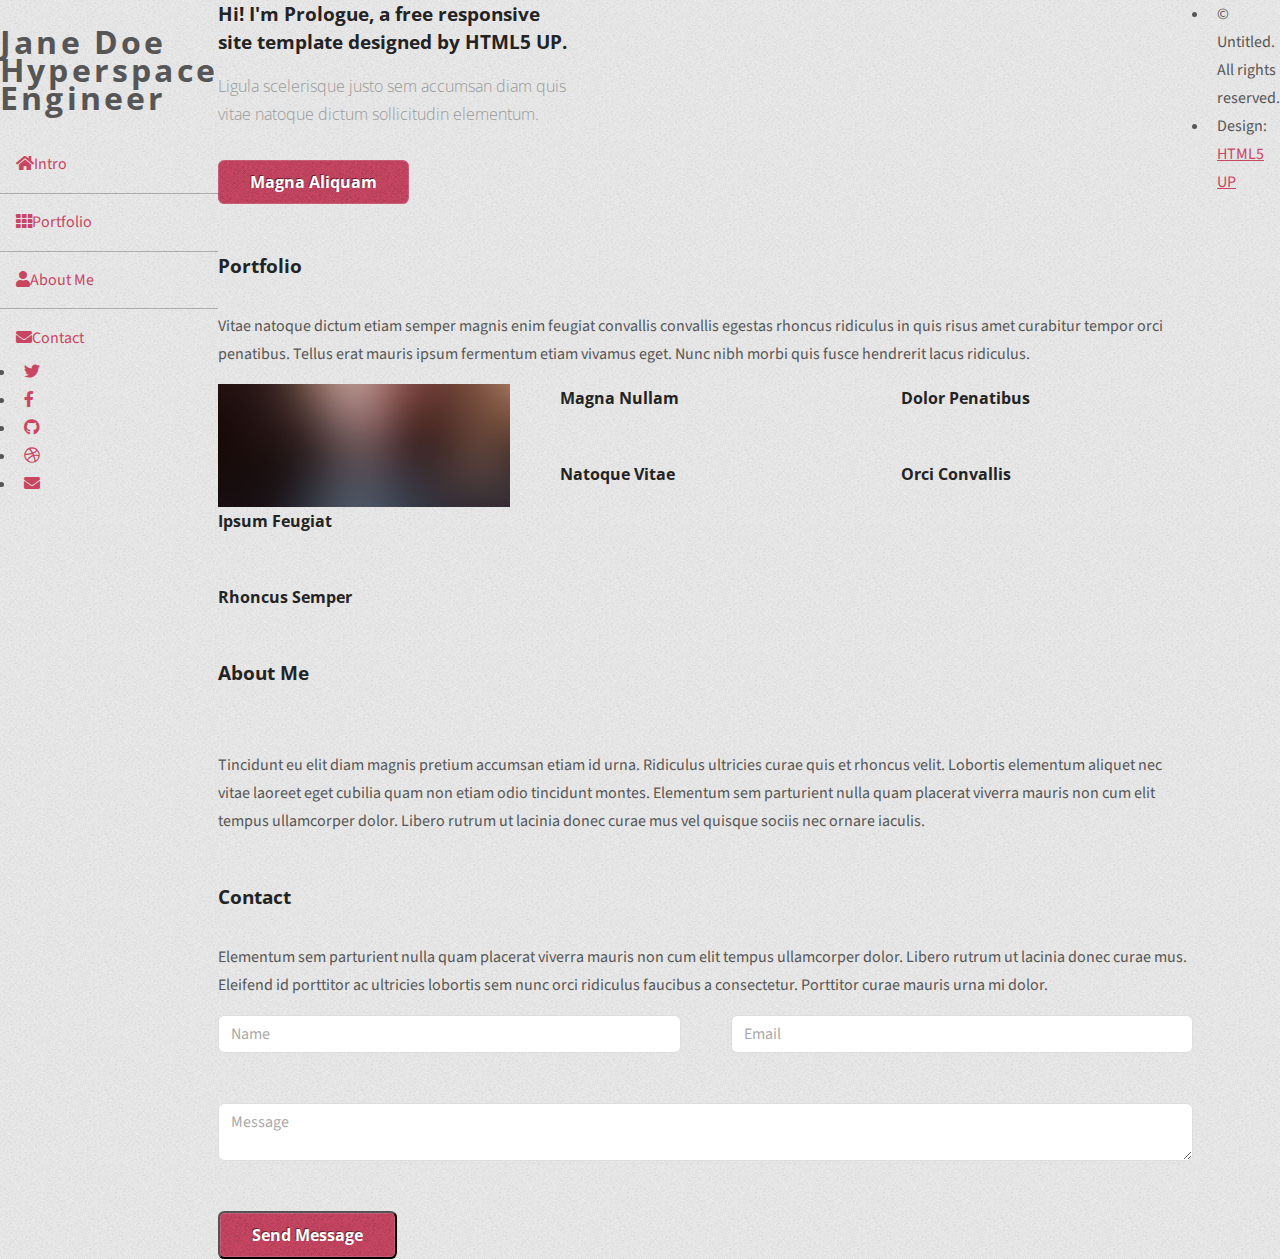
==== commit a4248c8e: "1" ====
--- a/web/index.html
+++ b/web/index.html
@@ -1,237 +1,204 @@
 <!DOCTYPE HTML>
 <!--
-	Striped by HTML5 UP
+	Prologue by HTML5 UP
 	html5up.net | @ajlkn
 	Free for personal and commercial use under the CCA 3.0 license (html5up.net/license)
 -->
 <html>
 	<head>
-		<title>Striped by HTML5 UP</title>
+		<title>Prologue by HTML5 UP</title>
 		<meta charset="utf-8" />
 		<meta name="viewport" content="width=device-width, initial-scale=1, user-scalable=no" />
 		<link rel="stylesheet" href="assets/css/main.css" />
 	</head>
 	<body class="is-preload">
 
-		<!-- Content -->
-			<div id="content">
-				<div class="inner">
-
-					<!-- Post -->
-						<article class="box post post-excerpt">
-							<header>
-								<!--
-									Note: Titles and subtitles will wrap automatically when necessary, so don't worry
-									if they get too long. You can also remove the <p> entirely if you don't
-									need a subtitle.
-								-->
-								<h2><a href="#">Welcome to Striped</a></h2>
-								<p>A free, fully responsive HTML5 site template by HTML5 UP</p>
-							</header>
-							<div class="info">
-								<!--
-									Note: The date should be formatted exactly as it's shown below. In particular, the
-									"least significant" characters of the month should be encapsulated in a <span>
-									element to denote what gets dropped in 1200px mode (eg. the "uary" in "January").
-									Oh, and if you don't need a date for a particular page or post you can simply delete
-									the entire "date" element.
-
-								-->
-								<span class="date"><span class="month">Jul<span>y</span></span> <span class="day">14</span><span class="year">, 2014</span></span>
-								<!--
-									Note: You can change the number of list items in "stats" to whatever you want.
-								-->
-								<ul class="stats">
-									<li><a href="#" class="icon fa-comment">16</a></li>
-									<li><a href="#" class="icon fa-heart">32</a></li>
-									<li><a href="#" class="icon brands fa-twitter">64</a></li>
-									<li><a href="#" class="icon brands fa-facebook-f">128</a></li>
-								</ul>
+		<!-- Header -->
+			<div id="header">
+
+				<div class="top">
+
+					<!-- Logo -->
+						<div id="logo">
+							<span class="image avatar48"><img src="images/avatar.jpg" alt="" /></span>
+							<h1 id="title">Jane Doe</h1>
+							<p>Hyperspace Engineer</p>
+						</div>
+
+					<!-- Nav -->
+						<nav id="nav">
+							<ul>
+								<li><a href="#top" id="top-link"><span class="icon solid fa-home">Intro</span></a></li>
+								<li><a href="#portfolio" id="portfolio-link"><span class="icon solid fa-th">Portfolio</span></a></li>
+								<li><a href="#about" id="about-link"><span class="icon solid fa-user">About Me</span></a></li>
+								<li><a href="#contact" id="contact-link"><span class="icon solid fa-envelope">Contact</span></a></li>
+							</ul>
+						</nav>
+
+				</div>
+
+				<div class="bottom">
+
+					<!-- Social Icons -->
+						<ul class="icons">
+							<li><a href="#" class="icon brands fa-twitter"><span class="label">Twitter</span></a></li>
+							<li><a href="#" class="icon brands fa-facebook-f"><span class="label">Facebook</span></a></li>
+							<li><a href="#" class="icon brands fa-github"><span class="label">Github</span></a></li>
+							<li><a href="#" class="icon brands fa-dribbble"><span class="label">Dribbble</span></a></li>
+							<li><a href="#" class="icon solid fa-envelope"><span class="label">Email</span></a></li>
+						</ul>
+
+				</div>
+
+			</div>
+
+		<!-- Main -->
+			<div id="main">
+
+				<!-- Intro -->
+					<section id="top" class="one dark cover">
+						<div class="container">
+
+							<header>
+								<h2 class="alt">Hi! I'm <strong>Prologue</strong>, a <a href="http://html5up.net/license">free</a> responsive<br />
+								site template designed by <a href="http://html5up.net">HTML5 UP</a>.</h2>
+								<p>Ligula scelerisque justo sem accumsan diam quis<br />
+								vitae natoque dictum sollicitudin elementum.</p>
+							</header>
+
+							<footer>
+								<a href="#portfolio" class="button scrolly">Magna Aliquam</a>
+							</footer>
+
+						</div>
+					</section>
+
+				<!-- Portfolio -->
+					<section id="portfolio" class="two">
+						<div class="container">
+
+							<header>
+								<h2>Portfolio</h2>
+							</header>
+
+							<p>Vitae natoque dictum etiam semper magnis enim feugiat convallis convallis
+							egestas rhoncus ridiculus in quis risus amet curabitur tempor orci penatibus.
+							Tellus erat mauris ipsum fermentum etiam vivamus eget. Nunc nibh morbi quis
+							fusce hendrerit lacus ridiculus.</p>
+
+							<div class="row">
+								<div class="col-4 col-12-mobile">
+									<article class="item">
+										<a href="#" class="image fit"><img src="images/pic02.jpg" alt="" /></a>
+										<header>
+											<h3>Ipsum Feugiat</h3>
+										</header>
+									</article>
+									<article class="item">
+										<a href="#" class="image fit"><img src="images/pic03.jpg" alt="" /></a>
+										<header>
+											<h3>Rhoncus Semper</h3>
+										</header>
+									</article>
+								</div>
+								<div class="col-4 col-12-mobile">
+									<article class="item">
+										<a href="#" class="image fit"><img src="images/pic04.jpg" alt="" /></a>
+										<header>
+											<h3>Magna Nullam</h3>
+										</header>
+									</article>
+									<article class="item">
+										<a href="#" class="image fit"><img src="images/pic05.jpg" alt="" /></a>
+										<header>
+											<h3>Natoque Vitae</h3>
+										</header>
+									</article>
+								</div>
+								<div class="col-4 col-12-mobile">
+									<article class="item">
+										<a href="#" class="image fit"><img src="images/pic06.jpg" alt="" /></a>
+										<header>
+											<h3>Dolor Penatibus</h3>
+										</header>
+									</article>
+									<article class="item">
+										<a href="#" class="image fit"><img src="images/pic07.jpg" alt="" /></a>
+										<header>
+											<h3>Orci Convallis</h3>
+										</header>
+									</article>
+								</div>
 							</div>
-							<a href="#" class="image featured"><img src="images/pic01.jpg" alt="" /></a>
-							<p>
-								<strong>Hello!</strong> You're looking at <strong>Striped</strong>, a fully responsive HTML5 site template designed by <a href="http://twitter.com/ajlkn">AJ</a>
-								for <a href="http://html5up.net">HTML5 UP</a> It features a clean, minimalistic design, styling for all basic page elements (including blockquotes, tables and lists), a
-								repositionable sidebar (left or right), and HTML5/CSS3 code designed for quick and easy customization (see code comments for details).
-							</p>
-							<p>
-								Striped is released for free under the <a href="http://html5up.net/license">Creative Commons Attribution license</a> so feel free to use it for personal projects
-								or even commercial ones &ndash; just be sure to credit <a href="http://html5up.net">HTML5 UP</a> for the design. If you like what you see here, be sure to check out
-								<a href="http://html5up.net">HTML5 UP</a> for more cool designs or follow me on <a href="http://twitter.com/ajlkn">Twitter</a> for new releases and updates.
-							</p>
-						</article>
-
-					<!-- Post -->
-						<article class="box post post-excerpt">
-							<header>
-								<h2><a href="#">Lorem ipsum dolor sit amet</a></h2>
-								<p>Feugiat interdum sed commodo ipsum consequat dolor nullam metus</p>
-							</header>
-							<div class="info">
-								<span class="date"><span class="month">Jul<span>y</span></span> <span class="day">8</span><span class="year">, 2014</span></span>
-								<ul class="stats">
-									<li><a href="#" class="icon fa-comment">16</a></li>
-									<li><a href="#" class="icon fa-heart">32</a></li>
-									<li><a href="#" class="icon brands fa-twitter">64</a></li>
-									<li><a href="#" class="icon brands fa-facebook-f">128</a></li>
-								</ul>
-							</div>
-							<a href="#" class="image featured"><img src="images/pic02.jpg" alt="" /></a>
-							<p>
-								Quisque vel sapien sit amet tellus elementum ultricies. Nunc vel orci turpis. Donec id malesuada metus.
-								Nunc nulla velit, fermentum quis interdum quis, tate etiam commodo lorem ipsum dolor sit amet dolore.
-								Quisque vel sapien sit amet tellus elementum ultricies. Nunc vel orci turpis. Donec id malesuada metus.
-								Nunc nulla velit, fermentum quis interdum quis, convallis eu sapien. Integer sed ipsum ante.
-							</p>
-						</article>
-
-					<!-- Pagination -->
-						<div class="pagination">
-							<!--<a href="#" class="button previous">Previous Page</a>-->
-							<div class="pages">
-								<a href="#" class="active">1</a>
-								<a href="#">2</a>
-								<a href="#">3</a>
-								<a href="#">4</a>
-								<span>&hellip;</span>
-								<a href="#">20</a>
-							</div>
-							<a href="#" class="button next">Next Page</a>
-						</div>
-
-				</div>
+
+						</div>
+					</section>
+
+				<!-- About Me -->
+					<section id="about" class="three">
+						<div class="container">
+
+							<header>
+								<h2>About Me</h2>
+							</header>
+
+							<a href="#" class="image featured"><img src="images/pic08.jpg" alt="" /></a>
+
+							<p>Tincidunt eu elit diam magnis pretium accumsan etiam id urna. Ridiculus
+							ultricies curae quis et rhoncus velit. Lobortis elementum aliquet nec vitae
+							laoreet eget cubilia quam non etiam odio tincidunt montes. Elementum sem
+							parturient nulla quam placerat viverra mauris non cum elit tempus ullamcorper
+							dolor. Libero rutrum ut lacinia donec curae mus vel quisque sociis nec
+							ornare iaculis.</p>
+
+						</div>
+					</section>
+
+				<!-- Contact -->
+					<section id="contact" class="four">
+						<div class="container">
+
+							<header>
+								<h2>Contact</h2>
+							</header>
+
+							<p>Elementum sem parturient nulla quam placerat viverra
+							mauris non cum elit tempus ullamcorper dolor. Libero rutrum ut lacinia
+							donec curae mus. Eleifend id porttitor ac ultricies lobortis sem nunc
+							orci ridiculus faucibus a consectetur. Porttitor curae mauris urna mi dolor.</p>
+
+							<form method="post" action="#">
+								<div class="row">
+									<div class="col-6 col-12-mobile"><input type="text" name="name" placeholder="Name" /></div>
+									<div class="col-6 col-12-mobile"><input type="text" name="email" placeholder="Email" /></div>
+									<div class="col-12">
+										<textarea name="message" placeholder="Message"></textarea>
+									</div>
+									<div class="col-12">
+										<input type="submit" value="Send Message" />
+									</div>
+								</div>
+							</form>
+
+						</div>
+					</section>
+
 			</div>
 
-		<!-- Sidebar -->
-			<div id="sidebar">
-
-				<!-- Logo -->
-					<h1 id="logo"><a href="#">STRIPED</a></h1>
-
-				<!-- Nav -->
-					<nav id="nav">
-						<ul>
-							<li class="current"><a href="#">Latest Post</a></li>
-							<li><a href="#">Archives</a></li>
-							<li><a href="#">About Me</a></li>
-							<li><a href="#">Contact Me</a></li>
-						</ul>
-					</nav>
-
-				<!-- Search -->
-					<section class="box search">
-						<form method="post" action="#">
-							<input type="text" class="text" name="search" placeholder="Search" />
-						</form>
-					</section>
-
-				<!-- Text -->
-					<section class="box text-style1">
-						<div class="inner">
-							<p>
-								<strong>Striped:</strong> A free and fully responsive HTML5 site
-								template designed by <a href="http://twitter.com/ajlkn">AJ</a> for <a href="http://html5up.net/">HTML5 UP</a>
-							</p>
-						</div>
-					</section>
-
-				<!-- Recent Posts -->
-					<section class="box recent-posts">
-						<header>
-							<h2>Recent Posts</h2>
-						</header>
-						<ul>
-							<li><a href="#">Lorem ipsum dolor</a></li>
-							<li><a href="#">Feugiat nisl aliquam</a></li>
-							<li><a href="#">Sed dolore magna</a></li>
-							<li><a href="#">Malesuada commodo</a></li>
-							<li><a href="#">Ipsum metus nullam</a></li>
-						</ul>
-					</section>
-
-				<!-- Recent Comments -->
-					<section class="box recent-comments">
-						<header>
-							<h2>Recent Comments</h2>
-						</header>
-						<ul>
-							<li>case on <a href="#">Lorem ipsum dolor</a></li>
-							<li>molly on <a href="#">Sed dolore magna</a></li>
-							<li>case on <a href="#">Sed dolore magna</a></li>
-						</ul>
-					</section>
-
-				<!-- Calendar -->
-					<section class="box calendar">
-						<div class="inner">
-							<table>
-								<caption>July 2014</caption>
-								<thead>
-									<tr>
-										<th scope="col" title="Monday">M</th>
-										<th scope="col" title="Tuesday">T</th>
-										<th scope="col" title="Wednesday">W</th>
-										<th scope="col" title="Thursday">T</th>
-										<th scope="col" title="Friday">F</th>
-										<th scope="col" title="Saturday">S</th>
-										<th scope="col" title="Sunday">S</th>
-									</tr>
-								</thead>
-								<tbody>
-									<tr>
-										<td colspan="4" class="pad"><span>&nbsp;</span></td>
-										<td><span>1</span></td>
-										<td><span>2</span></td>
-										<td><span>3</span></td>
-									</tr>
-									<tr>
-										<td><span>4</span></td>
-										<td><span>5</span></td>
-										<td><a href="#">6</a></td>
-										<td><span>7</span></td>
-										<td><span>8</span></td>
-										<td><span>9</span></td>
-										<td><a href="#">10</a></td>
-									</tr>
-									<tr>
-										<td><span>11</span></td>
-										<td><span>12</span></td>
-										<td><span>13</span></td>
-										<td class="today"><a href="#">14</a></td>
-										<td><span>15</span></td>
-										<td><span>16</span></td>
-										<td><span>17</span></td>
-									</tr>
-									<tr>
-										<td><span>18</span></td>
-										<td><span>19</span></td>
-										<td><span>20</span></td>
-										<td><span>21</span></td>
-										<td><span>22</span></td>
-										<td><a href="#">23</a></td>
-										<td><span>24</span></td>
-									</tr>
-									<tr>
-										<td><a href="#">25</a></td>
-										<td><span>26</span></td>
-										<td><span>27</span></td>
-										<td><span>28</span></td>
-										<td class="pad" colspan="3"><span>&nbsp;</span></td>
-									</tr>
-								</tbody>
-							</table>
-						</div>
-					</section>
+		<!-- Footer -->
+			<div id="footer">
 
 				<!-- Copyright -->
-					<ul id="copyright">
-						<li>&copy; Untitled.</li><li>Design: <a href="http://html5up.net">HTML5 UP</a></li>
+					<ul class="copyright">
+						<li>&copy; Untitled. All rights reserved.</li><li>Design: <a href="http://html5up.net">HTML5 UP</a></li>
 					</ul>
 
 			</div>
 
 		<!-- Scripts -->
 			<script src="assets/js/jquery.min.js"></script>
+			<script src="assets/js/jquery.scrolly.min.js"></script>
+			<script src="assets/js/jquery.scrollex.min.js"></script>
 			<script src="assets/js/browser.min.js"></script>
 			<script src="assets/js/breakpoints.min.js"></script>
 			<script src="assets/js/util.js"></script>
